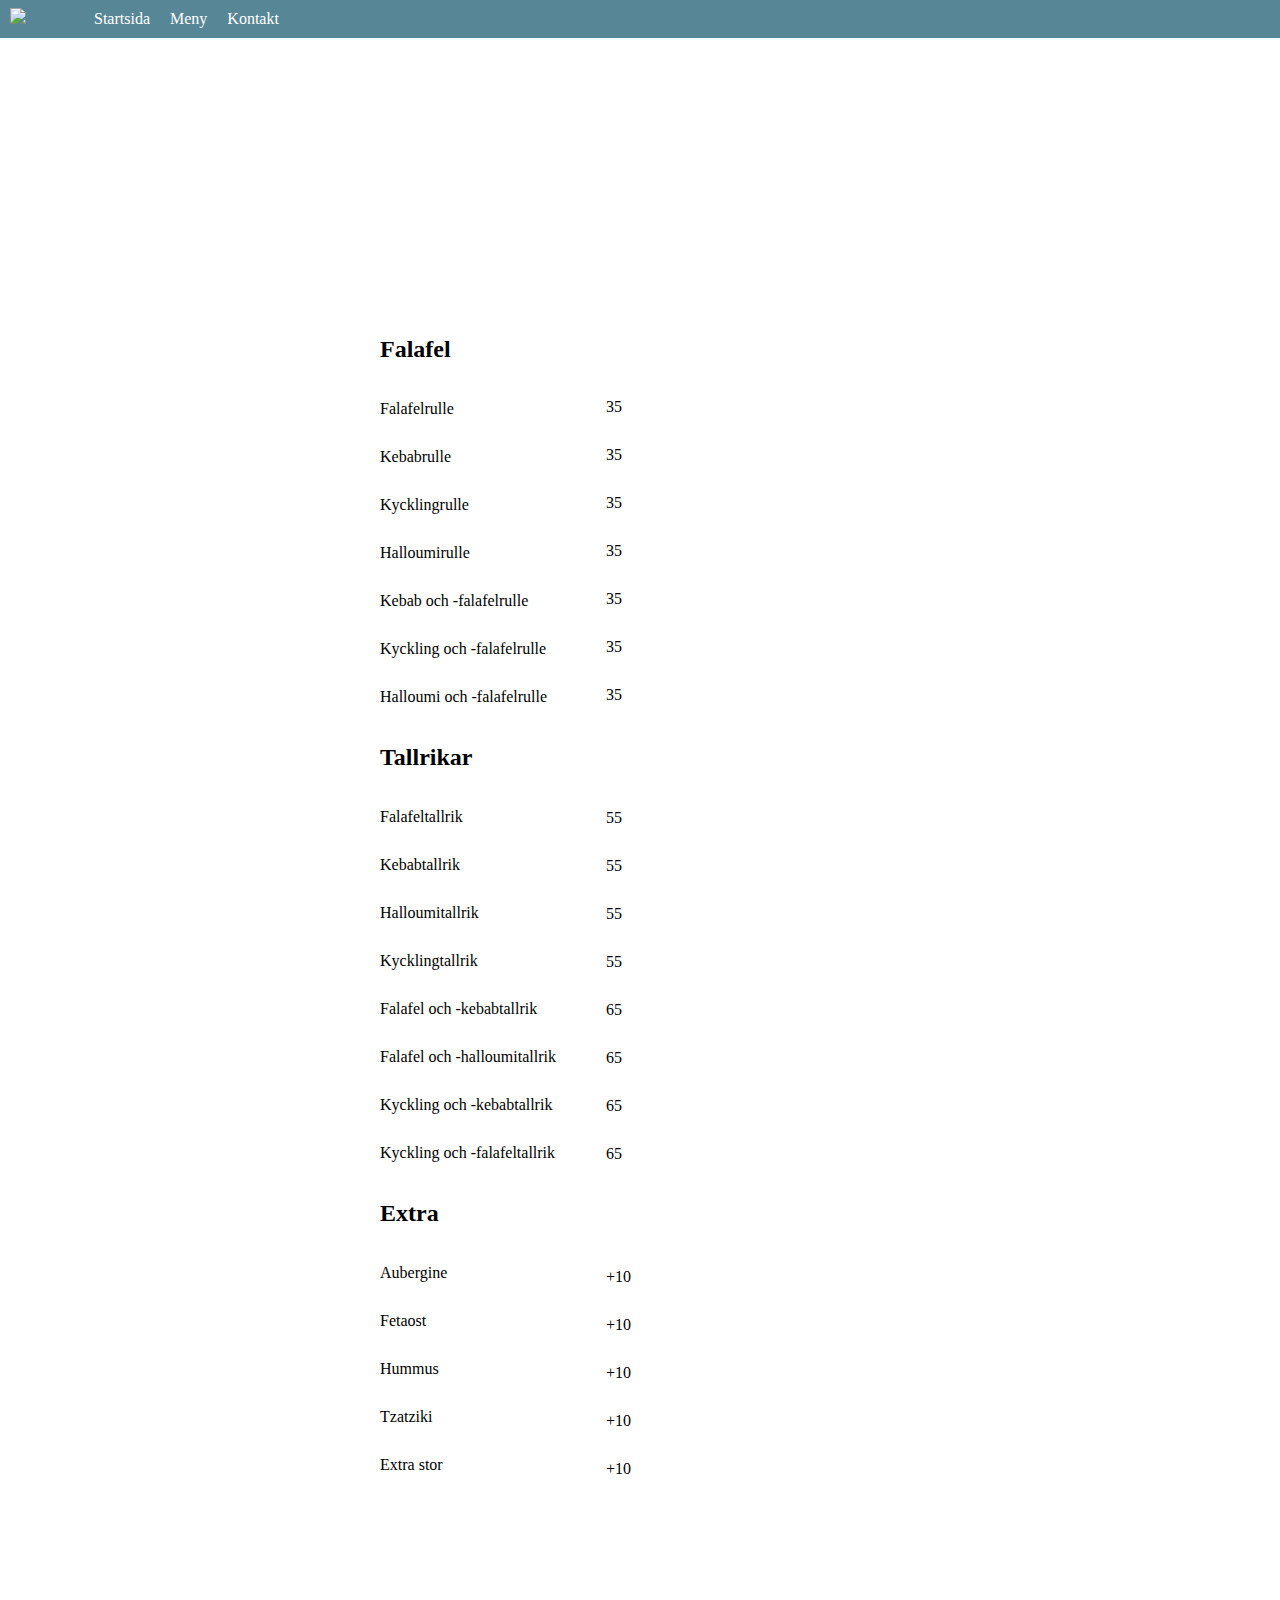
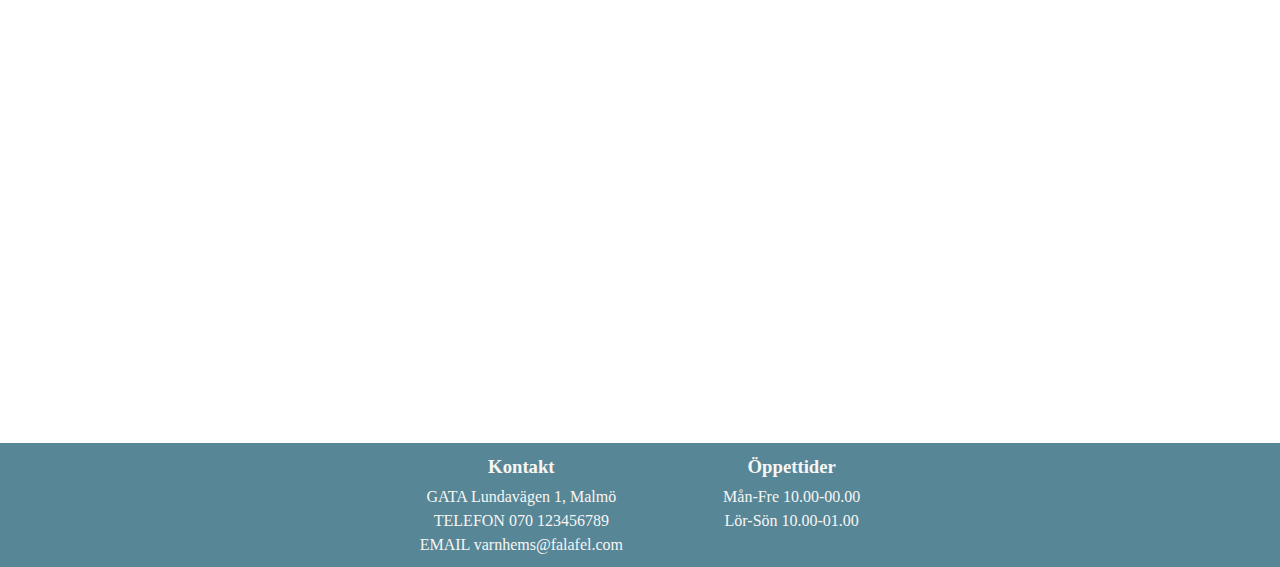
==== meny.html @ 25a21815 "Add files via upload" ====
<!DOCTYPE html>
<html>
<head>
	<title>Värnhems Falafel</title>
	<meta charset="utf-8">
	<meta content="IE=edge,chrome=1" http-equiv="X-UA-Compatible">
	<meta content="a webpage" name="description">
	<meta content="Julia Knutas" name="author">
	<link href="sub.css" rel="stylesheet">
		<meta content="width=device-width, initial-scale=1, shrink-to-fit=no" name="viewport">

</head>

<body class="backgroundImage">


<nav>
    <ul>
      <li><img class="ikon" src="img/falafelikon.png"</li>
      <li>
        <a href="index.html">Startsida</a>
      </li>


      <li>
        <a href="meny.html">Meny</a>
      </li>


      <li>
        <a href="#footer">Kontakt</a>
      </li>
    </ul>
  </nav>

<article><h1 class="rubrik">Vår Meny</h1></article>
<article class="solution"></article>

<div class="wrapper">
  <section class="left"></section>
  <article class="post"><h2>Falafel</h2>
    <p>Falafelrulle</p>
    <p>Kebabrulle</p>
    <p>Kycklingrulle<p>
    <p>Halloumirulle</p>
    <p>Kebab och -falafelrulle</p>
    <p>Kyckling och -falafelrulle</p>
    <p>Halloumi och -falafelrulle</p>
    <h2>Tallrikar</h2>
    <p>Falafeltallrik</p>
    <p>Kebabtallrik</p>
    <p>Halloumitallrik</p>
    <p>Kycklingtallrik</p>
    <p>Falafel och -kebabtallrik</p>
    <p>Falafel och -halloumitallrik</p>
    <p>Kyckling och -kebabtallrik</p>
    <p>Kyckling och -falafeltallrik</p>  
       <h2>Extra</h2>
    <p> Aubergine </p>
    <p> Fetaost </p>
    <p> Hummus </p>
    <p> Tzatziki </p>
    <p> Extra stor </p>
     </article>


  <section class="right">
   <article class="priser1"> 
   <p>35</p>
    <p>35</p>
    <p>35</p>
    <p>35</p>
    <p>35</p>
    <p>35</p>
    <p>35</p>
  </article>
  <article class="priser2">
     <p>55</p>
      <p>55</p>
      <p>55</p>
      <p>55</p>
      <p>65</p>
      <p>65</p>
      <p>65</p>
      <p>65</p>
    </article>
    <article class="priser3">
      <p>+10</p>
      <p>+10</p>
      <p>+10</p>
      <p>+10</p>
      <p>+10</p>
     </article>
  </section>
</div>


	<footer id="footer">
<div class="contact">
      <ul>
        <li>
          <h3>Kontakt</h3>
        </li>
        <li>GATA Lundavägen 1, Malmö</li>
        <li>TELEFON 070 123456789</li>
        <li>EMAIL varnhems@falafel.com</li>
      </ul></div>
      <ul>
        <li>
          <h3>Öppettider</h3>
        </li>
        <li>Mån-Fre 10.00-00.00</li>
        <li>Lör-Sön 10.00-01.00</li>
      </ul>

    </div>
	</footer>
</body>

</body>
</html>
---- sub.css ----
* {
  margin: 0;
  padding: 0;
  box-sizing: border-box;  
  
}


.backgroundImage {
    background-image: url("img/falafel_bg.jpg");
    background-attachment: fixed;
    background-position: center;
    background-repeat: no-repeat;
    background-size: cover;

}

a {
    all: unset;
    font-family: poppins; 
    font-size: 16px;
    color: #fff;

}

img.ikon {
    width: 30px;
    margin-top: -7px;
    margin-right: 48px;
    cursor: auto;
}

.rubrik {
    color: white;
    font-size: 72px;
    top: 0px;
    font-family: cursive;
    text-align: center;
    margin-top: 200px;
    display: block;
    margin-left: auto;
    margin-right: auto;
    width: 50%;

}

nav ul {
    all: unset;
    display: inline-flex;
    list-style: none;
    cursor: pointer;
    position: fixed;
    left: 0;
    right: 0;
    top: 0;
    color: #fff;
    background-color: #578697;
    
}


nav li {
    all: unset;
    list-style: none;
    padding: 10px;
    background-color: #578697;
}



.wrapper{
    display: flex;
    background: white;
    margin-left: 120px;
    margin-right: 120px;
    margin-bottom: 500px;
    margin-top: 30px;
    line-height: 3;
    font-family: poppins;

}

.left {
width: 25%;
padding: 50px;
background-color: white;
}


.right {
    width: 25%;
    padding: 50px;
    margin-top: 20px;
    background-color: white;
}

article.priser2 {
    margin-top: 75px;
}

article.priser3 {
    margin-top: 75px;
}



.row:after {
  content: "";
  display: table;
  clear: both;
}

h1.priser {
    color: #FFFFFF;
}

p.radbrytning {
    color: #FFFFFF;
}

footer {
    display: flex;
    flex-flow: row nowrap;
    align-items: baseline;
    justify-content: center;
    background-color: #578697;
    height: auto;
    font-family: poppins;
}
footer ul {
    color: #F7F6F3;
    margin: 10px 50px;
    text-align: center;
    line-height: 1.2;
    list-style: none;
    line-height: 1.5;
}
footer li h3 {
    margin-bottom: 4px;
}

.contact{
    float: right;
}

[class*="col-"] {
  width: 100%;
}

.col-1 {width: 8.33%;}
.col-2 {width: 16.66%;}
.col-3 {width: 25%;}
.col-4 {width: 33.33%;}
.col-5 {width: 41.66%;}
.col-6 {width: 50%;}
.col-7 {width: 58.33%;}
.col-8 {width: 66.66%;}
.col-9 {width: 75%;}
.col-10 {width: 83.33%;}
.col-11 {width: 91.66%;}
.col-12 {width: 100%;}

}
@media only screen and (max-width:640px) {
    body {
        background-color: #ffffff;
    }
    .header_logo h1 {
        font-size: 15px;
    }
    nav.mainNav {
        display: none;
    }
    nav.mobileNav {
        display: block;
    }

  @media only screen and (max-width: 640px) {
    .wrapper {
        display: block;
    }
    .left {
        width:100%
        background-color; #fff;
    }
    .right {
        width: 100%;
        background-color; #fff;
    }

  
}
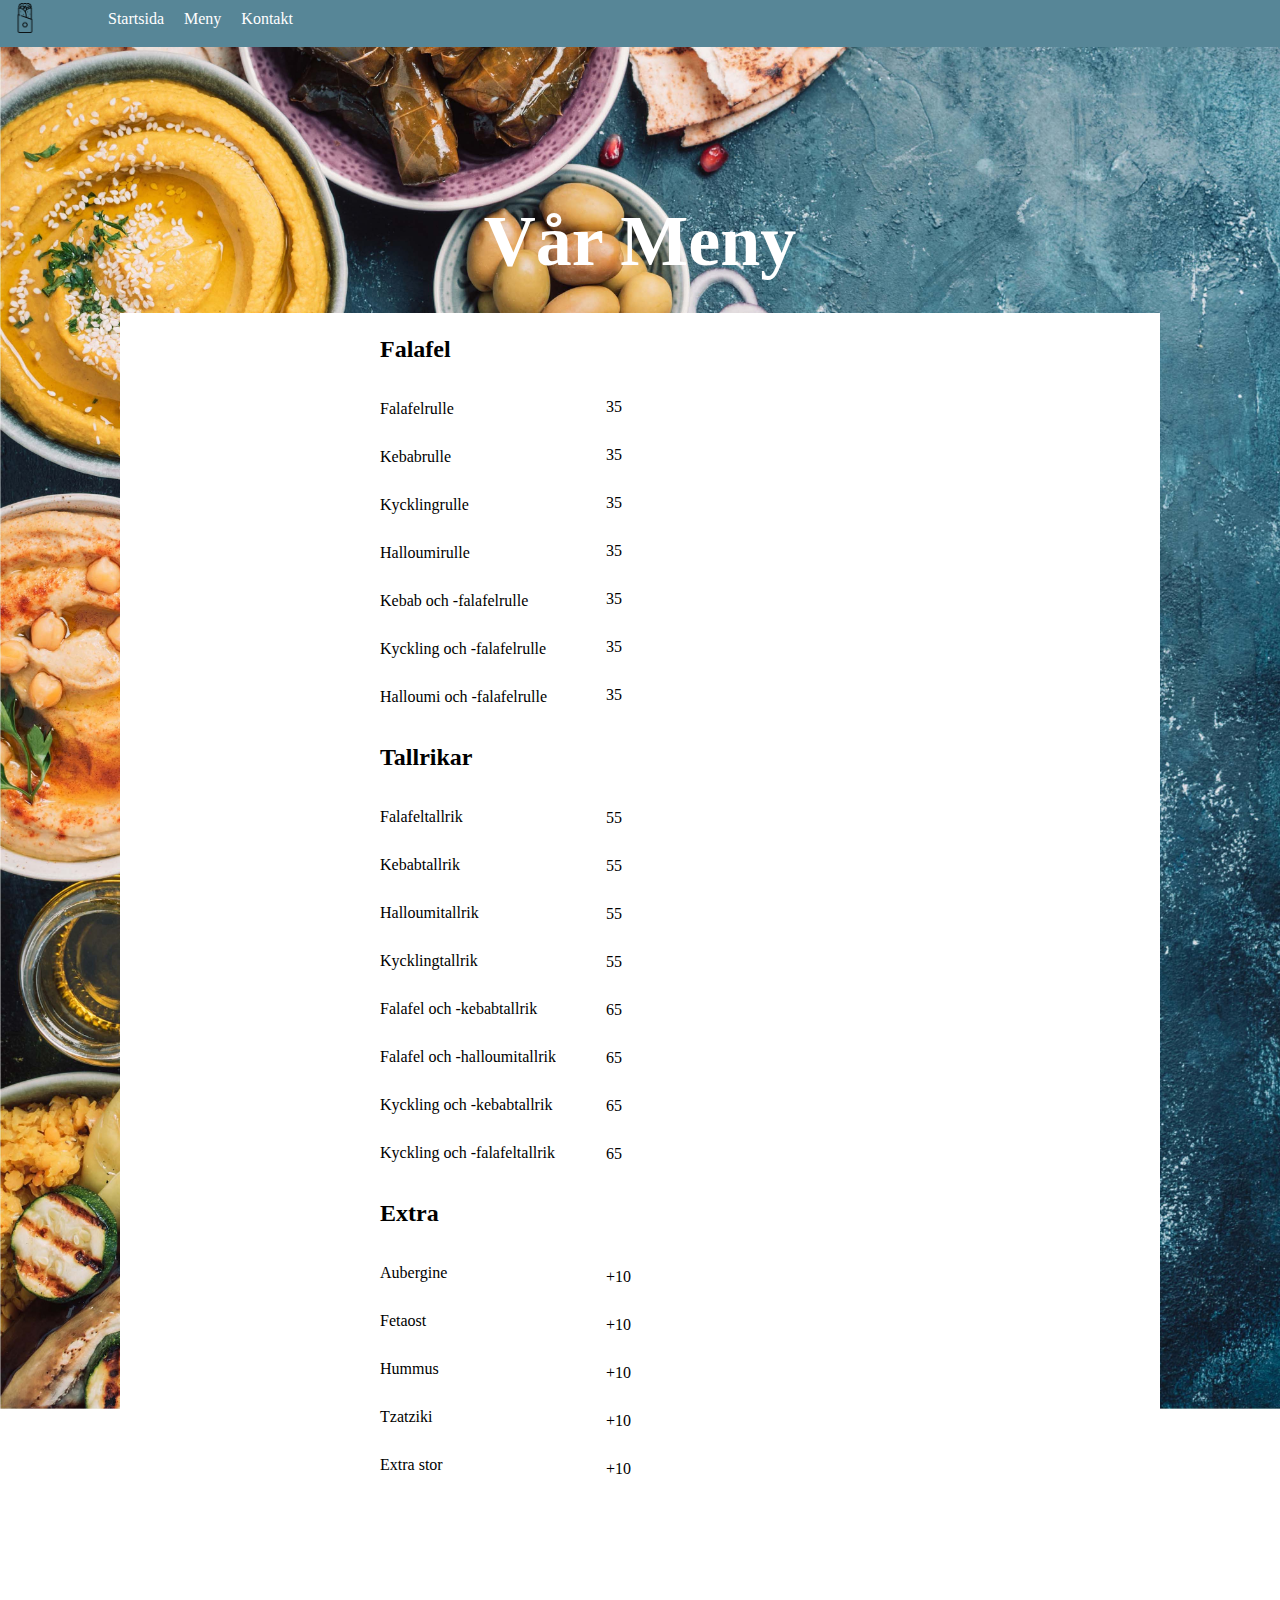
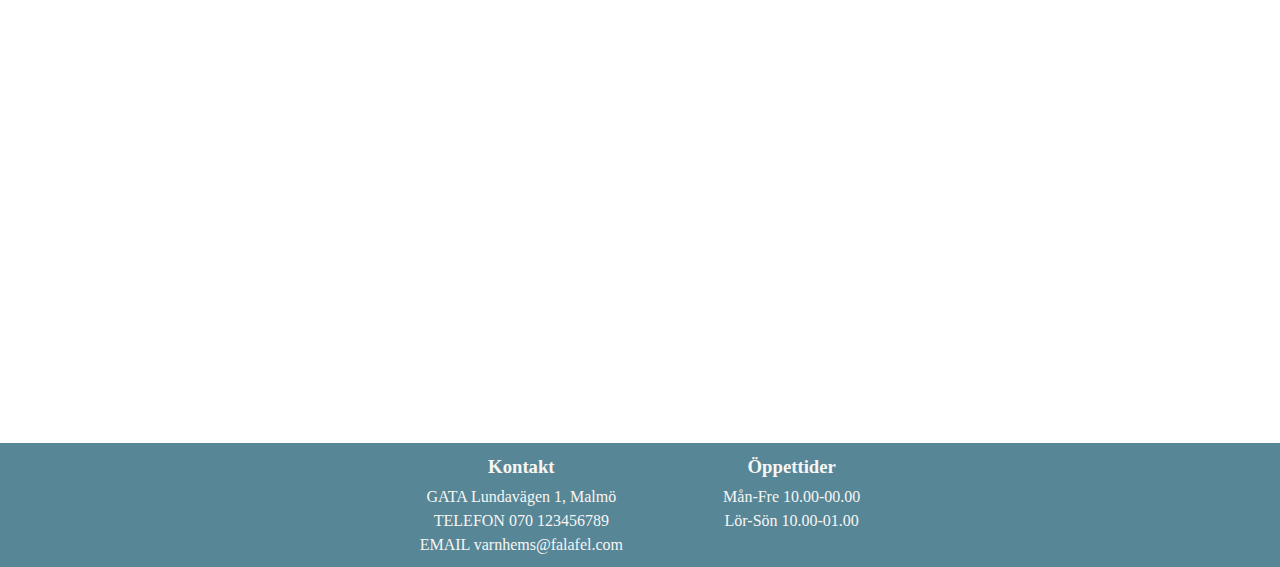
==== commit 81000dfc: "Update meny.html" ====
--- a/meny.html
+++ b/meny.html
@@ -7,115 +7,102 @@
 	<meta content="a webpage" name="description">
 	<meta content="Julia Knutas" name="author">
 	<link href="sub.css" rel="stylesheet">
-		<meta content="width=device-width, initial-scale=1, shrink-to-fit=no" name="viewport">
-
+	<meta content="width=device-width, initial-scale=1, shrink-to-fit=no" name="viewport">
 </head>
-
 <body class="backgroundImage">
-
-
-<nav>
-    <ul>
-      <li><img class="ikon" src="img/falafelikon.png"</li>
-      <li>
-        <a href="index.html">Startsida</a>
-      </li>
-
-
-      <li>
-        <a href="meny.html">Meny</a>
-      </li>
-
-
-      <li>
-        <a href="#footer">Kontakt</a>
-      </li>
-    </ul>
-  </nav>
-
-<article><h1 class="rubrik">Vår Meny</h1></article>
-<article class="solution"></article>
-
-<div class="wrapper">
-  <section class="left"></section>
-  <article class="post"><h2>Falafel</h2>
-    <p>Falafelrulle</p>
-    <p>Kebabrulle</p>
-    <p>Kycklingrulle<p>
-    <p>Halloumirulle</p>
-    <p>Kebab och -falafelrulle</p>
-    <p>Kyckling och -falafelrulle</p>
-    <p>Halloumi och -falafelrulle</p>
-    <h2>Tallrikar</h2>
-    <p>Falafeltallrik</p>
-    <p>Kebabtallrik</p>
-    <p>Halloumitallrik</p>
-    <p>Kycklingtallrik</p>
-    <p>Falafel och -kebabtallrik</p>
-    <p>Falafel och -halloumitallrik</p>
-    <p>Kyckling och -kebabtallrik</p>
-    <p>Kyckling och -falafeltallrik</p>  
-       <h2>Extra</h2>
-    <p> Aubergine </p>
-    <p> Fetaost </p>
-    <p> Hummus </p>
-    <p> Tzatziki </p>
-    <p> Extra stor </p>
-     </article>
-
-
-  <section class="right">
-   <article class="priser1"> 
-   <p>35</p>
-    <p>35</p>
-    <p>35</p>
-    <p>35</p>
-    <p>35</p>
-    <p>35</p>
-    <p>35</p>
-  </article>
-  <article class="priser2">
-     <p>55</p>
-      <p>55</p>
-      <p>55</p>
-      <p>55</p>
-      <p>65</p>
-      <p>65</p>
-      <p>65</p>
-      <p>65</p>
-    </article>
-    <article class="priser3">
-      <p>+10</p>
-      <p>+10</p>
-      <p>+10</p>
-      <p>+10</p>
-      <p>+10</p>
-     </article>
-  </section>
-</div>
-
-
+	<nav>
+		<ul>
+			<li><img class="ikon" src="img/falafelikon.png"></li>
+			<li>
+				<a href="index.html">Startsida</a>
+			</li>
+			<li>
+				<a href="meny.html">Meny</a>
+			</li>
+			<li>
+				<a href="#footer">Kontakt</a>
+			</li>
+		</ul>
+	</nav>
+	<article>
+		<h1 class="rubrik">Vår Meny</h1>
+	</article>
+	<article class="solution"></article>
+	<div class="wrapper">
+		<section class="left"></section>
+		<article class="post">
+			<h2>Falafel</h2>
+			<p>Falafelrulle</p>
+			<p>Kebabrulle</p>
+			<p>Kycklingrulle</p>
+			<p></p>
+			<p>Halloumirulle</p>
+			<p>Kebab och -falafelrulle</p>
+			<p>Kyckling och -falafelrulle</p>
+			<p>Halloumi och -falafelrulle</p>
+			<h2>Tallrikar</h2>
+			<p>Falafeltallrik</p>
+			<p>Kebabtallrik</p>
+			<p>Halloumitallrik</p>
+			<p>Kycklingtallrik</p>
+			<p>Falafel och -kebabtallrik</p>
+			<p>Falafel och -halloumitallrik</p>
+			<p>Kyckling och -kebabtallrik</p>
+			<p>Kyckling och -falafeltallrik</p>
+			<h2>Extra</h2>
+			<p>Aubergine</p>
+			<p>Fetaost</p>
+			<p>Hummus</p>
+			<p>Tzatziki</p>
+			<p>Extra stor</p>
+		</article>
+		<section class="right">
+			<article class="priser1">
+				<p>35</p>
+				<p>35</p>
+				<p>35</p>
+				<p>35</p>
+				<p>35</p>
+				<p>35</p>
+				<p>35</p>
+			</article>
+			<article class="priser2">
+				<p>55</p>
+				<p>55</p>
+				<p>55</p>
+				<p>55</p>
+				<p>65</p>
+				<p>65</p>
+				<p>65</p>
+				<p>65</p>
+			</article>
+			<article class="priser3">
+				<p>+10</p>
+				<p>+10</p>
+				<p>+10</p>
+				<p>+10</p>
+				<p>+10</p>
+			</article>
+		</section>
+	</div>
 	<footer id="footer">
-<div class="contact">
-      <ul>
-        <li>
-          <h3>Kontakt</h3>
-        </li>
-        <li>GATA Lundavägen 1, Malmö</li>
-        <li>TELEFON 070 123456789</li>
-        <li>EMAIL varnhems@falafel.com</li>
-      </ul></div>
-      <ul>
-        <li>
-          <h3>Öppettider</h3>
-        </li>
-        <li>Mån-Fre 10.00-00.00</li>
-        <li>Lör-Sön 10.00-01.00</li>
-      </ul>
-
-    </div>
+		<div class="contact">
+			<ul>
+				<li>
+					<h3>Kontakt</h3>
+				</li>
+				<li>GATA Lundavägen 1, Malmö</li>
+				<li>TELEFON 070 123456789</li>
+				<li>EMAIL varnhems@falafel.com</li>
+			</ul>
+		</div>
+		<ul>
+			<li>
+				<h3>Öppettider</h3>
+			</li>
+			<li>Mån-Fre 10.00-00.00</li>
+			<li>Lör-Sön 10.00-01.00</li>
+		</ul>
 	</footer>
 </body>
-
-</body>
-</html> +</html>
